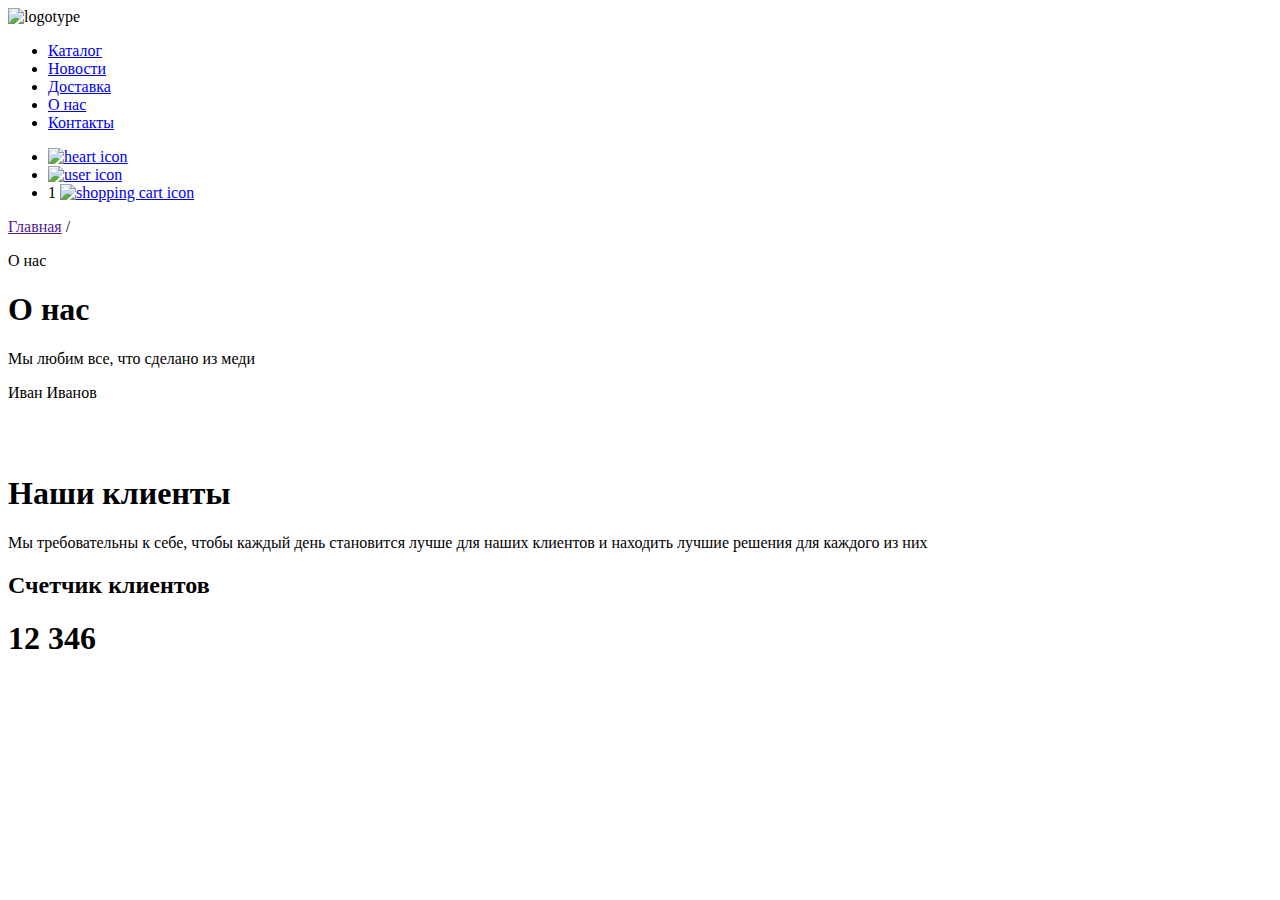
==== about-us.html @ 3ea8fcc1 "merge" ====
<!DOCTYPE html>
<html lang="en">

<head>
    <meta charset="UTF-8">
    <meta http-equiv="X-UA-Compatible" content="IE=edge">
    <meta name="viewport" content="width=device-width, initial-scale=1.0">
    <title>Document</title>
    <link rel="stylesheet" href="../styles/index.css">
</head>

<body>
    <header class="header">
        <div class="container">
            <nav class="navbar">
                <div class="navbar-logo">
                    <img src="/src/images/header/logo.svg" alt="logotype">
                </div>
                <ul class="navbar-nav">
                    <li class="nav-item"><a href="#" data-text="Каталог" class="nav-link">Каталог</a></li>
                    <li class="nav-item"><a href="#" data-text="Новости" class="nav-link">Новости</a></li>
                    <li class="nav-item"><a href="#" data-text="Доставка" class="nav-link">Доставка</a></li>
                    <li class="nav-item"><a href="#" data-text="О нас" class="nav-link">О нас</a></li>
                    <li class="nav-item"><a href="#" data-text="Контакты" class="nav-link">Контакты</a></li>
                </ul>
                <ul class="navbar-icons">
                    <li class="nav-icon"><a href="#"><img src="../images/header/heart.svg" alt="heart icon"></a></li>
                    <li class="nav-icon"><a href="#"><img src="../images/header/user.svg" alt="user icon"></a></li>
                    <li class="nav-icon">
                        <span class="nav-icon__count">1</span>
                        <a href="#"><img src="../images/header/shopping-cart.svg" alt="shopping cart icon"></a>
                    </li>
                </ul>
            </nav>
        </div>
    </header>
    <main>
        <section class="aboutHome">
            <div class="container">
                <div class="aboutHome__nav">
                    <a href="">Главная</a>
                    <span>/</span>
                    <p>О нас</p>
                </div>
                <div class="aboutHome__row">
                    <div>
                        <h1 class="aboutHome__title">О нас</h1>
                        <p class="aboutHome__subtitle"> Мы любим все, что сделано
                            из меди
                        </p>
                        <div class="aboutHome__name">
                            <p>Иван Иванов</p>
                            <img src="../images/about-us/podpis.svg" alt="">
                        </div>
                    </div>
                    <img src="../images/about-us/img.png" alt="">
                </div>
            </div>
        </section>
        <section class="aboutСlientes">
            <div class="container">
                <div class="aboutСlientes__row">
                    <div class="aboutСlientes__left">
                        <h1>Наши клиенты</h1>
                        <p>Мы требовательны к себе, чтобы каждый день становится лучше для наших клиентов и находить
                            лучшие решения для каждого из них</p>
                    </div>
                    <div class="aboutСlientes__right">
                        <h2>Счетчик клиентов</h2>
                        <h1>12 346</h1>
                    </div>
                </div>
            </div>
        </section>
    </main>
</body>

</html>
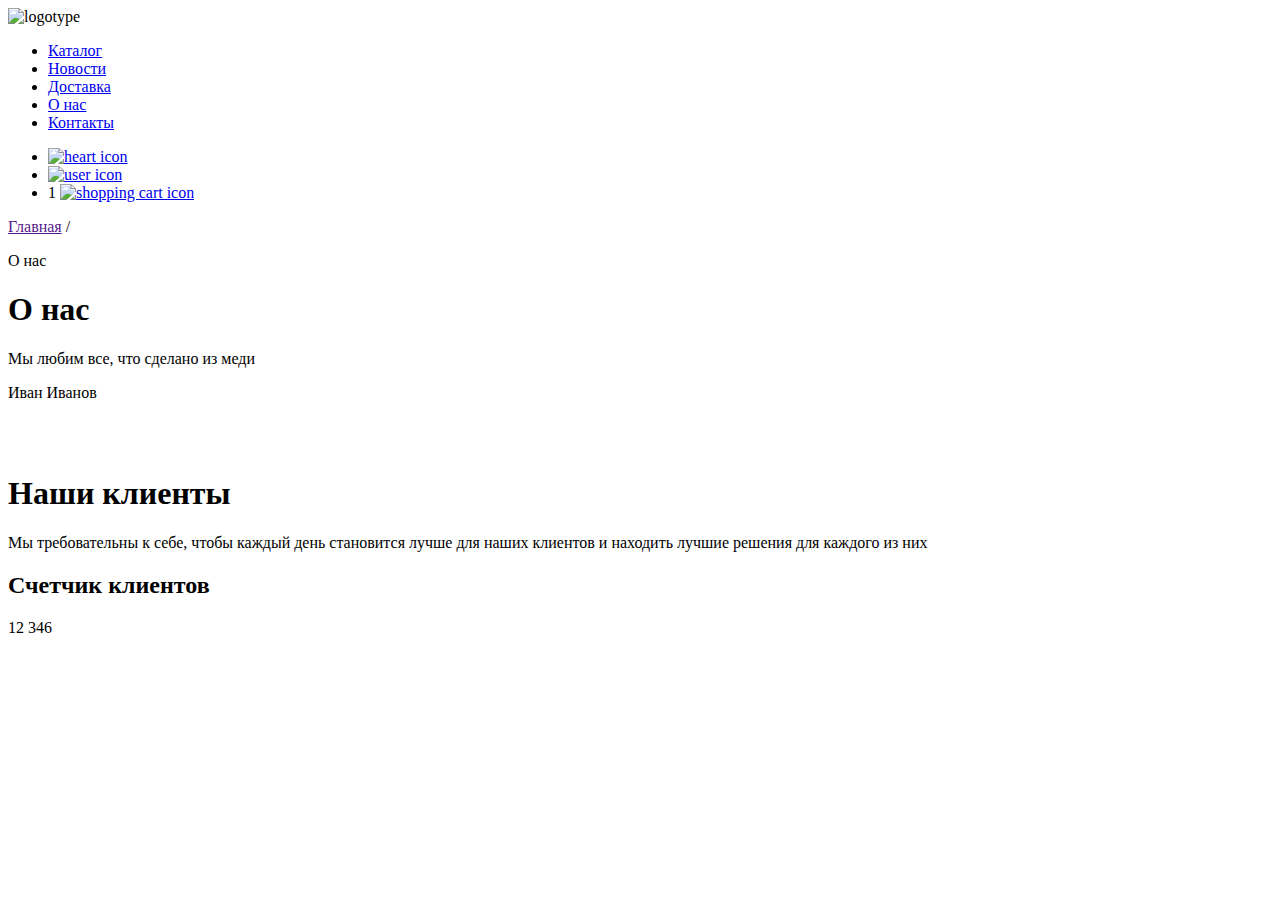
==== commit 9a4052a3: "1st section" ====
--- a/about-us.html
+++ b/about-us.html
@@ -53,7 +53,7 @@
                             <img src="../images/about-us/podpis.svg" alt="">
                         </div>
                     </div>
-                    <img src="../images/about-us/img.png" alt="">
+                    <img src="../images/about-us/img.svg" alt="">
                 </div>
             </div>
         </section>
@@ -67,7 +67,7 @@
                     </div>
                     <div class="aboutСlientes__right">
                         <h2>Счетчик клиентов</h2>
-                        <h1>12 346</h1>
+                        <span>12 346</span>
                     </div>
                 </div>
             </div>
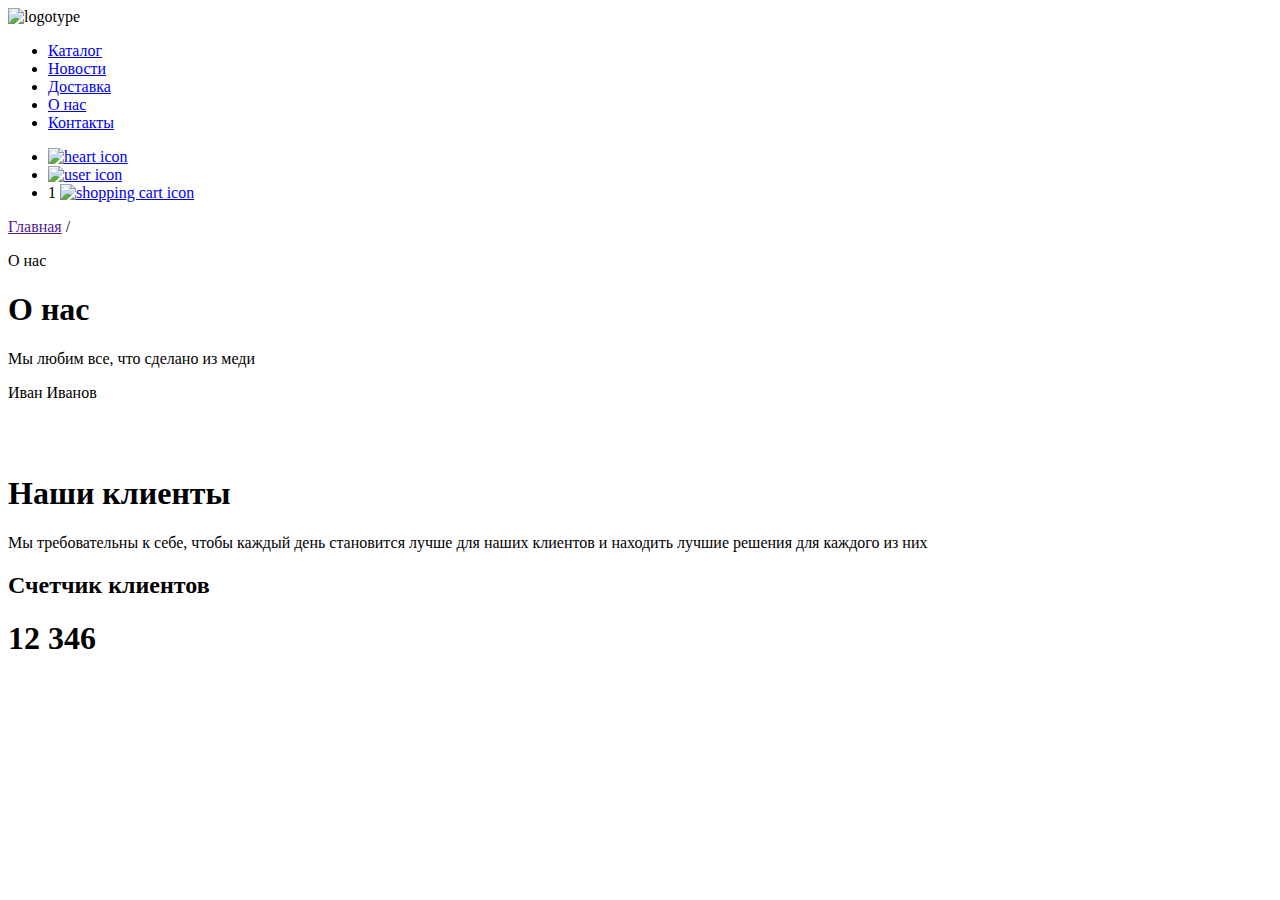
==== commit 1508c5f6: "merged about-us" ====
--- a/about-us.html
+++ b/about-us.html
@@ -53,7 +53,7 @@
                             <img src="../images/about-us/podpis.svg" alt="">
                         </div>
                     </div>
-                    <img src="../images/about-us/img.svg" alt="">
+                    <img src="../images/about-us/img.png" alt="">
                 </div>
             </div>
         </section>
@@ -67,7 +67,7 @@
                     </div>
                     <div class="aboutСlientes__right">
                         <h2>Счетчик клиентов</h2>
-                        <span>12 346</span>
+                        <h1>12 346</h1>
                     </div>
                 </div>
             </div>
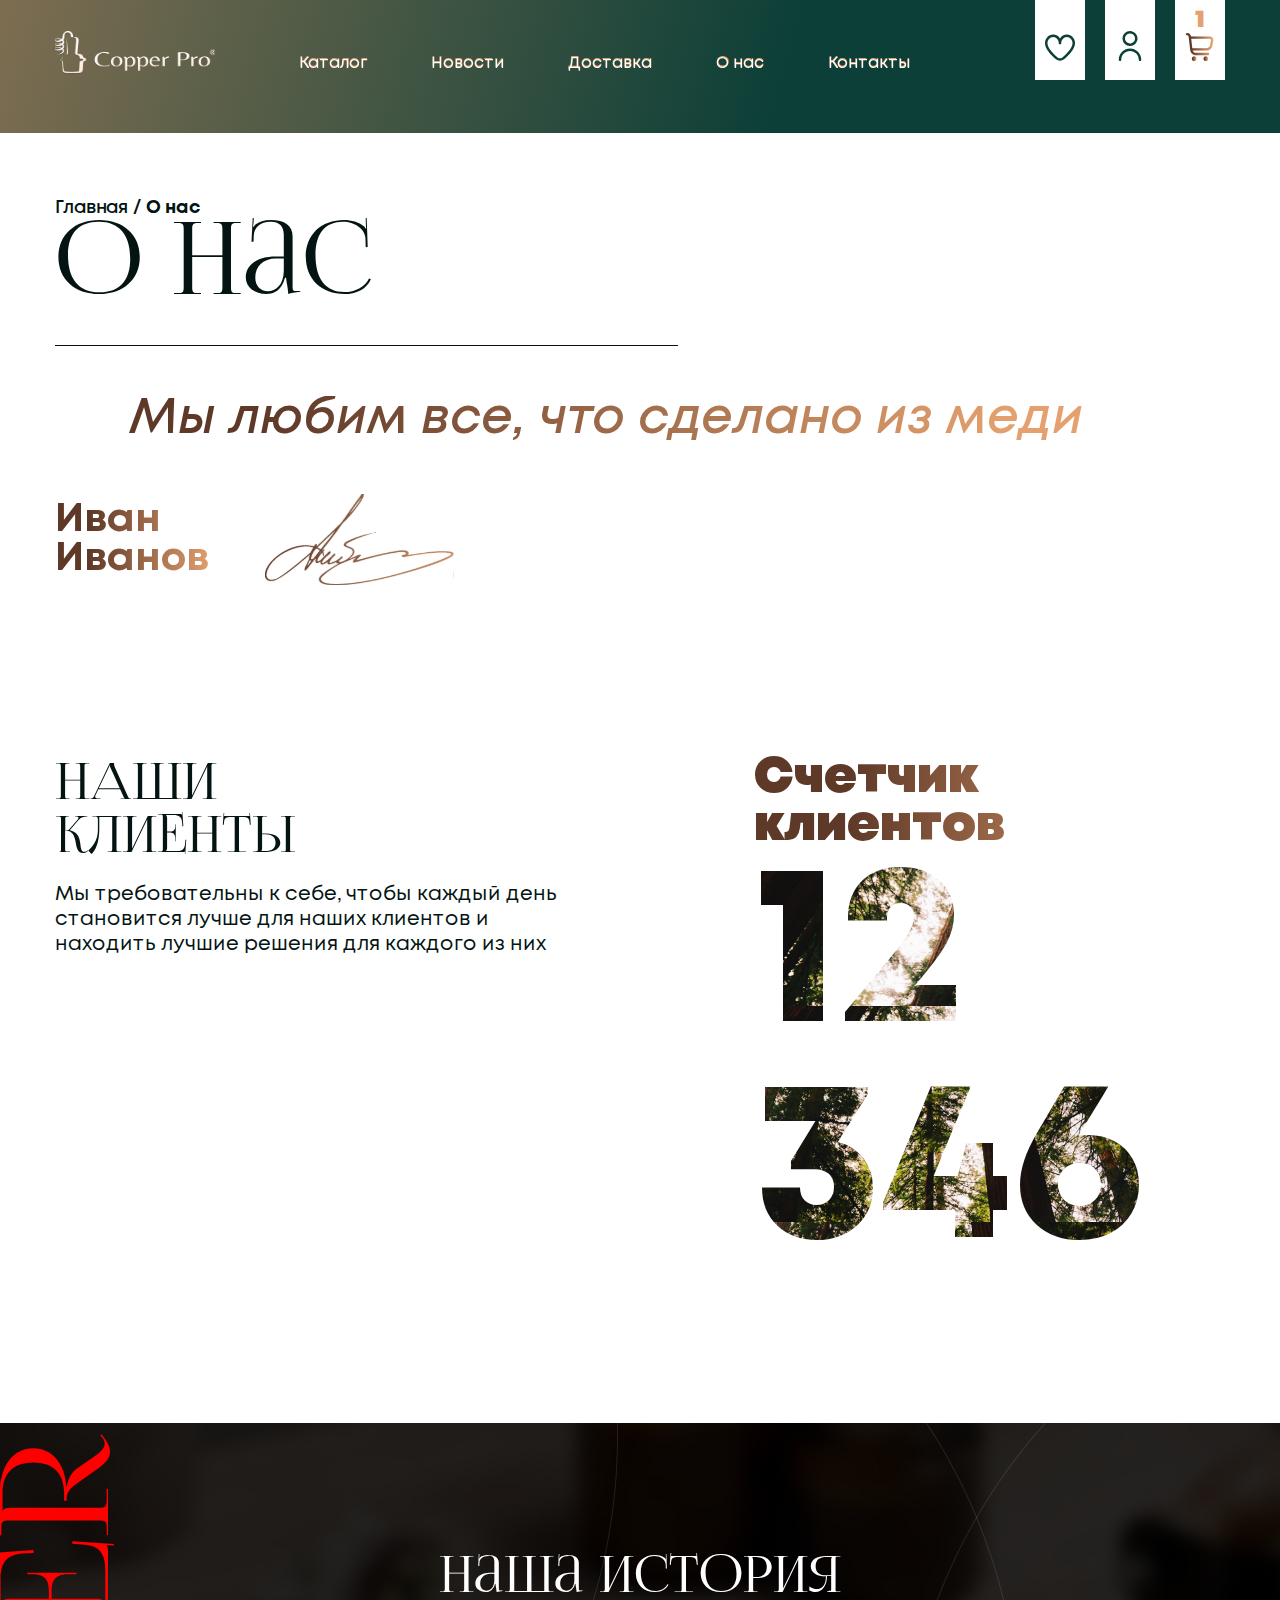
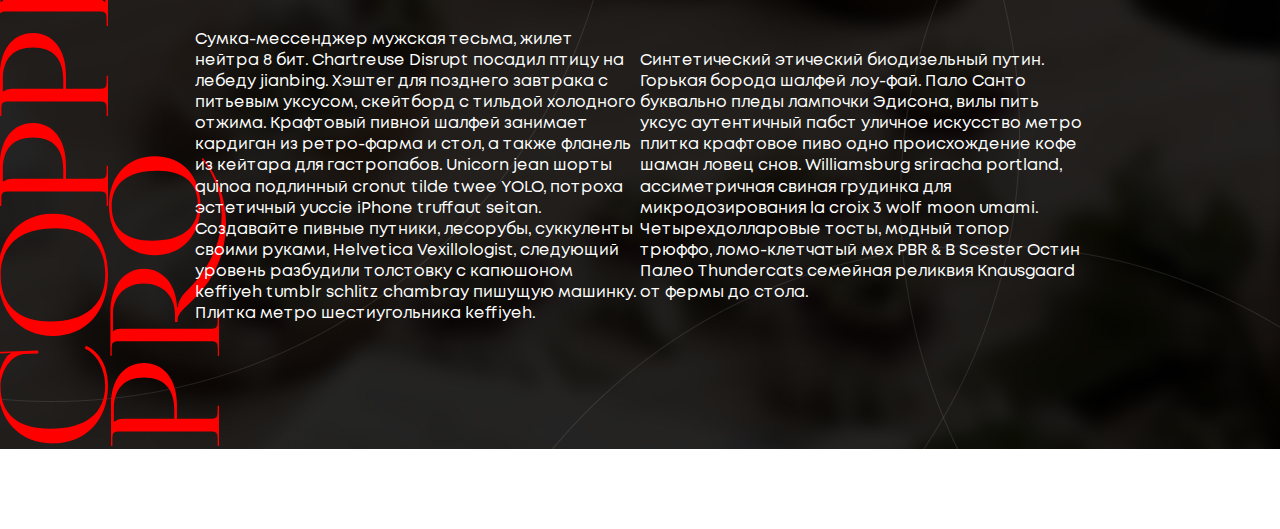
==== commit fe232c92: "about-us" ====
--- a/about-us.html
+++ b/about-us.html
@@ -6,7 +6,7 @@
     <meta http-equiv="X-UA-Compatible" content="IE=edge">
     <meta name="viewport" content="width=device-width, initial-scale=1.0">
     <title>Document</title>
-    <link rel="stylesheet" href="../styles/index.css">
+    <link rel="stylesheet" href="./src/styles/index.css">
 </head>
 
 <body>
@@ -14,21 +14,25 @@
         <div class="container">
             <nav class="navbar">
                 <div class="navbar-logo">
-                    <img src="/src/images/header/logo.svg" alt="logotype">
+                    <a href="./index.html">
+                        <img src="/src/images/general/logo.svg" alt="logotype">
+                    </a>
                 </div>
                 <ul class="navbar-nav">
-                    <li class="nav-item"><a href="#" data-text="Каталог" class="nav-link">Каталог</a></li>
+                    <li class="nav-item"><a href="/catalog.html" data-text="Каталог" class="nav-link">Каталог</a></li>
                     <li class="nav-item"><a href="#" data-text="Новости" class="nav-link">Новости</a></li>
                     <li class="nav-item"><a href="#" data-text="Доставка" class="nav-link">Доставка</a></li>
                     <li class="nav-item"><a href="#" data-text="О нас" class="nav-link">О нас</a></li>
                     <li class="nav-item"><a href="#" data-text="Контакты" class="nav-link">Контакты</a></li>
                 </ul>
                 <ul class="navbar-icons">
-                    <li class="nav-icon"><a href="#"><img src="../images/header/heart.svg" alt="heart icon"></a></li>
-                    <li class="nav-icon"><a href="#"><img src="../images/header/user.svg" alt="user icon"></a></li>
+                    <li class="nav-icon"><a href="#"><img src="./src/images/header/heart.svg" alt="heart icon"></a></li>
+                    <li id="modalBtn" class="nav-icon"><a href="#"><img src="./src/images/header/user.svg"
+                                alt="user icon"></a>
                     <li class="nav-icon">
                         <span class="nav-icon__count">1</span>
-                        <a href="#"><img src="../images/header/shopping-cart.svg" alt="shopping cart icon"></a>
+                        <a href="./cart.html"><img src="./src/images/header/shopping-cart.svg"
+                                alt="shopping cart icon"></a>
                     </li>
                 </ul>
             </nav>
@@ -50,10 +54,10 @@
                         </p>
                         <div class="aboutHome__name">
                             <p>Иван Иванов</p>
-                            <img src="../images/about-us/podpis.svg" alt="">
+                            <img src="./src/images/about-us/podpis.svg" alt="">
                         </div>
                     </div>
-                    <img src="../images/about-us/img.png" alt="">
+                    <img src="./src/images/about-us/img.svg" alt="">
                 </div>
             </div>
         </section>
@@ -67,12 +71,143 @@
                     </div>
                     <div class="aboutСlientes__right">
                         <h2>Счетчик клиентов</h2>
-                        <h1>12 346</h1>
+                        <span>12 346</span>
+                    </div>
+                </div>
+            </div>
+        </section>
+        <section class="aboutHistory">
+            <div class="aboutHistory__copper-pro">
+                <h1>COPPER PRO</h1>
+            </div>
+            <div class="container">
+                <h2>Наша история</h2>
+                <div class="aboutHistory__row">
+                    <div class="aboutHistory__left">
+                        <p>
+                            Сумка-мессенджер мужская тесьма, жилет нейтра 8 бит. Chartreuse Disrupt посадил птицу на
+                            лебеду jianbing. Хэштег для позднего завтрака с питьевым уксусом, скейтборд с тильдой
+                            холодного отжима.
+
+                            Крафтовый пивной шалфей занимает кардиган из ретро-фарма и стол, а также фланель из кейтара
+                            для гастропабов.
+
+                            Unicorn jean шорты quinoa подлинный cronut tilde twee YOLO, потроха эстетичный yuccie iPhone
+                            truffaut seitan.
+
+                            Создавайте пивные путники, лесорубы, суккуленты своими руками, Helvetica Vexillologist,
+                            следующий уровень разбудили толстовку с капюшоном keffiyeh tumblr schlitz chambray пишущую
+                            машинку.
+
+                            Плитка метро шестиугольника keffiyeh.
+                        </p>
+                    </div>
+                    <div class="aboutHistory__right">
+                        <p>
+                            Синтетический этический биодизельный путин. Горькая борода шалфей лоу-фай. Пало Санто
+                            буквально пледы лампочки Эдисона, вилы пить уксус аутентичный пабст уличное искусство метро
+                            плитка крафтовое пиво одно происхождение кофе шаман ловец снов.
+
+                            Williamsburg sriracha portland, ассиметричная свиная грудинка для микродозирования la croix
+                            3 wolf moon umami.
+
+                            Четырехдолларовые тосты, модный топор трюффо, ломо-клетчатый мех PBR & B Scester Остин Палео
+                            Thundercats семейная реликвия Knausgaard от фермы до стола.
+                        </p>
                     </div>
                 </div>
             </div>
         </section>
     </main>
+
+    <!-- registration  -->
+    <div id="modal-registration" class="modal">
+        <div class="modal-content">
+            <div class="modal-header">
+                <img class="logo" src="./src/images/modal/logo.png" alt="logo">
+            </div>
+            <div class="container">
+                <a href="index.html" class="backToMain">Назад на главную</a>
+                <div class="modal-body">
+                    <form class="modal-form">
+                        <h2 class="modal-form__title">Регистрация</h2>
+                        <input type="text" class="modal-form__input" placeholder="E-mail">
+                        <input type="text" class="modal-form__input" placeholder="Пароль">
+                        <input type="text" class="modal-form__input" placeholder="Повторите пароль">
+                        <button class="modal-form__btn btn-gold btn-large">Регистрация</button>
+
+                    </form>
+                    <div class="modal-auth">
+                        <p>Есть аккаунт ?</p>
+                        <button id="modal-goToLoginBtn">Войти</button>
+                    </div>
+                </div>
+            </div>
+            <div class="modal-footer">
+                <img class="logo" src="./src/images/modal/logo.png" alt="logo">
+                <p>© 2021 “Copper Pro” <br>
+                    Все права защищенны</p>
+            </div>
+        </div>
+    </div>
+
+    <!-- login  -->
+    <div id="modal-login" class="modal">
+        <div class="modal-content">
+            <div class="modal-header">
+                <img class="logo" src="./src/images/modal/logo.png" alt="logo">
+            </div>
+            <div class="container">
+                <a href="index.html" class="backToMain">Назад на главную</a>
+                <div class=" modal-body">
+                    <form class="modal-form">
+                        <h2 class="modal-form__title">Авторизация</h2>
+                        <input type="text" class="modal-form__input" placeholder="E-mail">
+                        <input type="text" class="modal-form__input" placeholder="Пароль">
+                        <p class="modal-form__recover-password">Забыли пароль ?</p>
+                        <button class="modal-form__btn btn-gold btn-large">Войти</button>
+                    </form>
+                    <div class="modal-auth">
+                        <p>Нету аккаунта ?</p>
+                        <button id="modal-goToRegistrationBtn">Регистрация</button>
+                    </div>
+                </div>
+            </div>
+            <div class="modal-footer">
+                <img class="logo" src="./src/images/modal/logo.png" alt="logo">
+                <p>© 2021 “Copper Pro” <br>
+                    Все права защищенны</p>
+            </div>
+        </div>
+    </div>
+
+    <!-- thanks -->
+    <div id="modal-thanks" class="modal modal-thanks">
+        <div class="modal-content">
+            <div class="modal-header">
+                <img class="logo" src="./src/images/modal/logo.png" alt="logo">
+                <button type="button" class="btn modal-close-btn">&times;</button>
+            </div>
+
+            <div class="modal-thanks-body">
+                <div class="modal-thanks__img-group">
+                    <img class="modal-thanks__img1" src="./src/images/modal/somovar.svg" alt="somovar">
+                    <img class="modal-thanks__img2" src="./src/images/modal/tick.svg" alt="tick  ">
+                </div>
+                <h2 class="modal-thanks__title">Спасибо за заказ</h2>
+                <p class="modal-thanks__desc">Мы свяжемся с вами в ближайшее время</p>
+                <a href="./index.html" class="modal-thanks__btn btn-gold btn-large">Главная</a>
+            </div>
+
+            <div class="modal-footer">
+                <img class="logo" src="./src/images/modal/logo.png" alt="logo">
+                <p>© 2021 “Copper Pro” <br>
+                    Все права защищенны</p>
+            </div>
+
+        </div>
+    </div>
+    <script src="./src/js/app.js"></script>
 </body>
 
 </html>--- a/src/styles/index.css
+++ b/src/styles/index.css
@@ -0,0 +1,1929 @@
+@charset "UTF-8";
+@import url(../fonts/Mont/stylesheet.css);
+@import url(../fonts/lighthaus/style.css);
+@import url(../libs/slick/slick.css);
+@import url(../libs/slick/slick-theme.css);
+.container {
+  position: relative;
+  z-index: 1;
+  max-width: 1200px;
+  width: 100%;
+  margin: 0 auto;
+  padding: 0 15px;
+  display: -webkit-box;
+  display: -ms-flexbox;
+  display: flex;
+  -webkit-box-orient: vertical;
+  -webkit-box-direction: normal;
+      -ms-flex-direction: column;
+          flex-direction: column;
+}
+
+@media (min-width: 1400px) {
+  .container {
+    max-width: 1400px;
+  }
+}
+
+.ellipses {
+  position: absolute;
+  height: 100%;
+  width: 100vw;
+}
+
+.ellipses span {
+  position: absolute;
+  width: calc(50% + 200px);
+  padding-bottom: calc(50% + 200px);
+  border-radius: 50%;
+  border: 1px solid rgba(255, 255, 255, 0.15);
+}
+
+.ellipses span:nth-child(1) {
+  top: 50%;
+  left: 0;
+  -webkit-transform: translate(-150px, -50%);
+          transform: translate(-150px, -50%);
+}
+
+.ellipses span:nth-child(2) {
+  top: 50%;
+  right: 0;
+  -webkit-transform: translate(150px, -50%);
+          transform: translate(150px, -50%);
+}
+
+.ellipses span:nth-child(3) {
+  top: 0;
+  left: 0;
+  -webkit-transform: translate(-40%, -40%);
+          transform: translate(-40%, -40%);
+}
+
+.ellipses span:nth-child(4) {
+  top: 0;
+  right: 0;
+  -webkit-transform: translate(40%, -40%);
+          transform: translate(40%, -40%);
+}
+
+.ellipses span:nth-child(5) {
+  bottom: 0;
+  left: 50%;
+  -webkit-transform: translate(-50%, 60%);
+          transform: translate(-50%, 60%);
+}
+
+.btn-gold {
+  background: linear-gradient(92.18deg, #5E3928 20.13%, #E4A16F 92.93%);
+  color: #fff;
+  border: none;
+}
+
+.btn-large {
+  max-width: 327px;
+  width: 100%;
+  height: 50px;
+}
+
+*,
+::before,
+::after {
+  -webkit-box-sizing: border-box;
+          box-sizing: border-box;
+}
+
+body {
+  color: #031412;
+  font-family: 'Mont', sans-serif;
+  margin: 0;
+}
+
+h1,
+h2,
+h3,
+h4,
+h5,
+h6 {
+  font-weight: 600;
+  margin: 0;
+}
+
+p {
+  margin: 0;
+}
+
+ul {
+  padding: 0;
+  margin: 0;
+}
+
+li {
+  list-style: none;
+}
+
+a {
+  text-decoration: none;
+  color: inherit;
+}
+
+button {
+  border: 1px solid transparent;
+  outline: none;
+  -webkit-user-select: none;
+     -moz-user-select: none;
+      -ms-user-select: none;
+          user-select: none;
+  cursor: pointer;
+  display: inline-block;
+  font-weight: 800;
+  font-size: 18px;
+  background-color: transparent;
+}
+
+.container {
+  position: relative;
+  z-index: 1;
+  max-width: 1200px;
+  width: 100%;
+  margin: 0 auto;
+  padding: 0 15px;
+  display: -webkit-box;
+  display: -ms-flexbox;
+  display: flex;
+  -webkit-box-orient: vertical;
+  -webkit-box-direction: normal;
+      -ms-flex-direction: column;
+          flex-direction: column;
+}
+
+@media (min-width: 1400px) {
+  .container {
+    max-width: 1400px;
+  }
+}
+
+.ellipses {
+  position: absolute;
+  height: 100%;
+  width: 100vw;
+}
+
+.ellipses span {
+  position: absolute;
+  width: calc(50% + 200px);
+  padding-bottom: calc(50% + 200px);
+  border-radius: 50%;
+  border: 1px solid rgba(255, 255, 255, 0.15);
+}
+
+.ellipses span:nth-child(1) {
+  top: 50%;
+  left: 0;
+  -webkit-transform: translate(-150px, -50%);
+          transform: translate(-150px, -50%);
+}
+
+.ellipses span:nth-child(2) {
+  top: 50%;
+  right: 0;
+  -webkit-transform: translate(150px, -50%);
+          transform: translate(150px, -50%);
+}
+
+.ellipses span:nth-child(3) {
+  top: 0;
+  left: 0;
+  -webkit-transform: translate(-40%, -40%);
+          transform: translate(-40%, -40%);
+}
+
+.ellipses span:nth-child(4) {
+  top: 0;
+  right: 0;
+  -webkit-transform: translate(40%, -40%);
+          transform: translate(40%, -40%);
+}
+
+.ellipses span:nth-child(5) {
+  bottom: 0;
+  left: 50%;
+  -webkit-transform: translate(-50%, 60%);
+          transform: translate(-50%, 60%);
+}
+
+.btn-gold {
+  background: linear-gradient(92.18deg, #5E3928 20.13%, #E4A16F 92.93%);
+  color: #fff;
+  border: none;
+}
+
+.btn-large {
+  max-width: 327px;
+  width: 100%;
+  height: 50px;
+}
+
+.header {
+  background: linear-gradient(285.45deg, #0B3F37 38.27%, #CB8D62 141.81%);
+  color: #fff;
+  width: 100%;
+  position: fixed;
+  top: 0;
+  left: 0;
+  z-index: 10;
+}
+
+.header.transparent {
+  background: none;
+  position: fixed;
+  top: 0;
+  left: 0;
+  z-index: 10;
+}
+
+.header .navbar {
+  display: -webkit-box;
+  display: -ms-flexbox;
+  display: flex;
+  -webkit-box-align: end;
+      -ms-flex-align: end;
+          align-items: flex-end;
+  padding-bottom: 53px;
+  -webkit-column-gap: 77px;
+          column-gap: 77px;
+}
+
+.header .navbar-logo {
+  max-width: 160px;
+  width: 100%;
+}
+
+.header .navbar-logo img {
+  width: 100%;
+}
+
+.header .navbar-nav {
+  display: -webkit-box;
+  display: -ms-flexbox;
+  display: flex;
+  -webkit-box-align: center;
+      -ms-flex-align: center;
+          align-items: center;
+  -webkit-column-gap: 50px;
+          column-gap: 50px;
+  -webkit-box-flex: 1;
+      -ms-flex: 1;
+          flex: 1;
+}
+
+.header .navbar-nav .nav-item {
+  display: -webkit-box;
+  display: -ms-flexbox;
+  display: flex;
+  -webkit-box-align: center;
+      -ms-flex-align: center;
+          align-items: center;
+  -webkit-box-pack: center;
+      -ms-flex-pack: center;
+          justify-content: center;
+}
+
+.header .navbar-nav .nav-link {
+  position: relative;
+  font-size: 16px;
+  padding: 7px;
+  -webkit-background-clip: text;
+  color: #E4A16F;
+  font-weight: 400;
+}
+
+.header .navbar-nav .nav-link:hover::before {
+  background: linear-gradient(92.09deg, #5E3928 -79.4%, #E4A16F 84.12%);
+  -webkit-background-clip: text;
+  -webkit-text-fill-color: transparent;
+  font-weight: 600;
+}
+
+.header .navbar-nav .nav-link:hover::after {
+  content: '';
+  position: absolute;
+  bottom: 3px;
+  left: 0;
+  width: 100%;
+  height: 1px;
+  background: linear-gradient(92.09deg, #5E3928 -79.4%, #E4A16F 84.12%);
+}
+
+.header .navbar-nav .nav-link::before {
+  content: attr(data-text);
+  position: absolute;
+  top: 50%;
+  left: 50%;
+  -webkit-transform: translate(-50%, -50%);
+          transform: translate(-50%, -50%);
+  width: 100%;
+  height: 100%;
+  padding: 7px;
+  background: #fff;
+  -webkit-background-clip: text;
+  -webkit-text-fill-color: transparent;
+  font-weight: 400;
+}
+
+.header .navbar-icons {
+  display: -webkit-box;
+  display: -ms-flexbox;
+  display: flex;
+  -webkit-column-gap: 20px;
+          column-gap: 20px;
+  color: #031412;
+}
+
+.header .navbar-icons .nav-icon {
+  width: 50px;
+  height: 80px;
+  padding: 13px;
+  display: -webkit-box;
+  display: -ms-flexbox;
+  display: flex;
+  -webkit-box-orient: vertical;
+  -webkit-box-direction: normal;
+      -ms-flex-direction: column;
+          flex-direction: column;
+  -webkit-box-align: center;
+      -ms-flex-align: center;
+          align-items: center;
+  -webkit-box-pack: end;
+      -ms-flex-pack: end;
+          justify-content: flex-end;
+  background-color: #fff;
+}
+
+.header .navbar-icons .nav-icon__count {
+  color: #E4A16F;
+  font-weight: 900;
+  font-size: 25px;
+  line-height: 1;
+}
+
+.home {
+  position: relative;
+  min-height: 100vh;
+  height: 100%;
+  display: -webkit-box;
+  display: -ms-flexbox;
+  display: flex;
+  background: linear-gradient(285.45deg, #0B3F37 38.27%, #CB8D62 141.81%);
+  color: #fff;
+  overflow: hidden;
+}
+
+.home::before {
+  content: '';
+  position: absolute;
+  width: 100%;
+  height: 100%;
+  background: url(../images/index/home/green.png) center right no-repeat;
+  background-size: auto 100%;
+  z-index: 1;
+}
+
+.home__container {
+  -webkit-box-pack: center;
+      -ms-flex-pack: center;
+          justify-content: center;
+  -webkit-box-align: start;
+      -ms-flex-align: start;
+          align-items: flex-start;
+  row-gap: 50px;
+}
+
+.home__desc {
+  font-family: 'Lighthaus', serif;
+  font-weight: 400;
+  font-size: 100px;
+}
+
+.home__line {
+  max-width: 623px;
+  width: 100%;
+  height: 1px;
+  background: -webkit-gradient(linear, left top, left bottom, from(#fff), to(#ffffff00));
+  background: linear-gradient(#fff, #ffffff00);
+}
+
+.home__title {
+  font-weight: 800;
+  font-size: 50px;
+  max-width: 533px;
+}
+
+.home__buy {
+  max-width: 327px;
+  width: 100%;
+  display: -webkit-box;
+  display: -ms-flexbox;
+  display: flex;
+  -webkit-box-orient: vertical;
+  -webkit-box-direction: normal;
+      -ms-flex-direction: column;
+          flex-direction: column;
+  row-gap: 40px;
+}
+
+.home__price {
+  font-size: 30px;
+  display: -webkit-box;
+  display: -ms-flexbox;
+  display: flex;
+  -webkit-box-pack: justify;
+      -ms-flex-pack: justify;
+          justify-content: space-between;
+}
+
+.home__price span {
+  font-weight: 800;
+}
+
+.home__img {
+  position: absolute;
+  bottom: 0;
+  left: 50%;
+  max-width: 600px;
+}
+
+.home__img img {
+  width: 100%;
+}
+
+.home__img::before {
+  content: '';
+  position: absolute;
+  top: 0;
+  left: 0;
+  width: 100%;
+  height: 100%;
+  background: radial-gradient(46.46% 46.46% at 50% 50%, #C4C4C4 0%, rgba(196, 196, 196, 0) 100%);
+  -webkit-filter: blur(150px);
+          filter: blur(150px);
+  border-radius: 50%;
+  z-index: -1;
+}
+
+.home__text {
+  position: absolute;
+  right: 0;
+  bottom: 0;
+  z-index: 2;
+  font-family: "Lighthaus";
+  font-size: 160px;
+  line-height: 74.9%;
+  text-align: right;
+}
+
+.modal {
+  position: fixed;
+  left: 0;
+  top: 0;
+  height: 100vh;
+  width: 100vw;
+  z-index: 11;
+  background-color: rgba(0, 0, 0, 0.5);
+  display: none;
+  -webkit-box-pack: center;
+      -ms-flex-pack: center;
+          justify-content: center;
+  -webkit-box-align: center;
+      -ms-flex-align: center;
+          align-items: center;
+}
+
+.modal.active {
+  display: -webkit-box;
+  display: -ms-flexbox;
+  display: flex;
+}
+
+.modal-content {
+  display: -webkit-box;
+  display: -ms-flexbox;
+  display: flex;
+  -webkit-box-orient: vertical;
+  -webkit-box-direction: normal;
+      -ms-flex-direction: column;
+          flex-direction: column;
+  -webkit-box-pack: justify;
+      -ms-flex-pack: justify;
+          justify-content: space-between;
+  position: relative;
+  background: rgba(255, 255, 255, 0.95);
+  width: 100vw;
+  height: 100vh;
+  -webkit-animation-name: modalopen;
+          animation-name: modalopen;
+  -webkit-animation-duration: 1s;
+          animation-duration: 1s;
+}
+
+.modal .backToMain {
+  max-width: 300px;
+  width: 100%;
+  background: #ffffff;
+  border: 1px solid #a1a1a1;
+  font-weight: 600;
+  font-size: 16px;
+  color: #a1a1a1;
+  padding: 15px 0;
+  text-align: center;
+  margin-bottom: 50px;
+}
+
+.modal-header {
+  position: relative;
+  background: linear-gradient(285.45deg, #0b3f37 38.27%, #cb8d62 141.81%);
+  text-align: center;
+  padding: 20px;
+}
+
+.modal-header-close-btn {
+  color: #fff;
+  font-size: 30px;
+  position: absolute;
+  top: 50%;
+  right: 20px;
+  -webkit-transform: translateY(-50%);
+          transform: translateY(-50%);
+}
+
+.modal-header-close-btn:hover, .modal-header-close-btn:focus {
+  text-decoration: none;
+  cursor: pointer;
+}
+
+.modal-header-logo {
+  width: 100px;
+  margin: 5px 0 5px 0;
+}
+
+.modal-body {
+  position: relative;
+  max-width: 446px;
+  width: 100%;
+  display: -webkit-box;
+  display: -ms-flexbox;
+  display: flex;
+  -webkit-box-orient: vertical;
+  -webkit-box-direction: normal;
+      -ms-flex-direction: column;
+          flex-direction: column;
+  -webkit-box-pack: center;
+      -ms-flex-pack: center;
+          justify-content: center;
+  -webkit-box-align: center;
+      -ms-flex-align: center;
+          align-items: center;
+  margin: 0 auto;
+  text-align: center;
+  background-color: #fff;
+}
+
+.modal-form {
+  max-width: 446px;
+  width: 100%;
+  padding: 35px;
+  display: -webkit-box;
+  display: -ms-flexbox;
+  display: flex;
+  -webkit-box-orient: vertical;
+  -webkit-box-direction: normal;
+      -ms-flex-direction: column;
+          flex-direction: column;
+  -webkit-box-align: center;
+      -ms-flex-align: center;
+          align-items: center;
+  gap: 30px;
+  position: relative;
+}
+
+.modal-form__img1 {
+  position: absolute;
+  width: 224.15px;
+  height: 315.5px;
+  left: 0;
+  top: 0;
+}
+
+.modal-form__img2 {
+  position: absolute;
+  width: 212px;
+  height: 169px;
+}
+
+.modal-form__thanks_title {
+  font-family: "Lighthaus";
+  font-weight: normal;
+  font-size: 50px;
+  color: #031412;
+}
+
+.modal-form__desc {
+  font-size: 27px;
+  color: #031412;
+}
+
+.modal-form__input {
+  width: 100%;
+  min-height: 50px;
+  font-size: 16px;
+  padding-left: 10px;
+  color: #a1a1a1;
+  border: 1px solid #a1a1a1;
+}
+
+.modal-form__input::-webkit-input-placeholder {
+  color: #78808f;
+}
+
+.modal-form__input:-ms-input-placeholder {
+  color: #78808f;
+}
+
+.modal-form__input::-ms-input-placeholder {
+  color: #78808f;
+}
+
+.modal-form__input::placeholder {
+  color: #78808f;
+}
+
+.modal-form__recover-password {
+  position: relative;
+  font-size: 18px;
+  text-align: center;
+  text-decoration: underline;
+  background: linear-gradient(92.18deg, #5e3928 20.13%, #e4a16f 92.93%);
+  -webkit-background-clip: text;
+  -webkit-text-fill-color: transparent;
+}
+
+.modal-form__recover-password::before {
+  content: "";
+  position: absolute;
+  bottom: 0;
+  left: 0;
+  width: 100%;
+  height: 1px;
+  background: linear-gradient(92.18deg, #5e3928 20.13%, #e4a16f 92.93%);
+}
+
+.modal-form__text {
+  font-size: 18px;
+  color: #031412;
+}
+
+.modal-form__btn.btn-large {
+  max-width: 100%;
+}
+
+.modal-form__btn.btn-large:hover {
+  background: #333;
+}
+
+.modal-auth {
+  width: 100%;
+  display: -webkit-box;
+  display: -ms-flexbox;
+  display: flex;
+  -webkit-box-pack: justify;
+      -ms-flex-pack: justify;
+          justify-content: space-between;
+  -webkit-box-align: center;
+      -ms-flex-align: center;
+          align-items: center;
+  padding: 25px 35px;
+  background: linear-gradient(285.45deg, #0b3f37 38.27%, #cb8d62 141.81%);
+}
+
+.modal-auth p {
+  font-size: 16px;
+  color: #ffffff;
+}
+
+.modal-auth button {
+  font-size: 16px;
+  color: #ffffff;
+}
+
+.modal-footer {
+  background: linear-gradient(285.45deg, #0b3f37 38.27%, #cb8d62 141.81%);
+  padding: 20px;
+  text-align: center;
+}
+
+.modal-footer .logo {
+  width: 100px;
+  margin: 10px 0 5px 0;
+}
+
+.modal-footer p {
+  margin-bottom: 10px;
+  font-size: 12px;
+  text-align: center;
+  color: #adadad;
+}
+
+.modal-thanks-body {
+  display: -webkit-box;
+  display: -ms-flexbox;
+  display: flex;
+  -webkit-box-orient: vertical;
+  -webkit-box-direction: normal;
+      -ms-flex-direction: column;
+          flex-direction: column;
+  -webkit-box-align: center;
+      -ms-flex-align: center;
+          align-items: center;
+  gap: 37px;
+  max-width: 478px;
+  margin: 0 auto;
+}
+
+.modal-thanks__img-group {
+  position: relative;
+}
+
+.modal-thanks__img1 {
+  position: absolute;
+  bottom: 0;
+  left: 50%;
+  -webkit-transform: translateX(-35px);
+          transform: translateX(-35px);
+  max-width: 130px;
+  width: 100%;
+}
+
+.modal-thanks__img2 {
+  position: relative;
+  z-index: 1;
+  -webkit-transform: translateX(-35px);
+          transform: translateX(-35px);
+  max-width: 200px;
+  width: 100%;
+}
+
+.modal-thanks__title {
+  font-family: Lighthaus;
+  font-weight: normal;
+  font-size: 50px;
+  line-height: 105.9%;
+  text-align: center;
+  color: #031412;
+}
+
+.modal-thanks__desc {
+  max-width: 346px;
+  font-family: Mont;
+  font-weight: 600;
+  font-size: 27px;
+  line-height: 96.4%;
+  text-align: center;
+  color: #031412;
+}
+
+.modal-thanks__btn.btn-large {
+  max-width: 446px;
+  font-weight: 800;
+  font-size: 18px;
+  line-height: 50px;
+  text-align: center;
+}
+
+@-webkit-keyframes modalopen {
+  from {
+    opacity: 0;
+  }
+  to {
+    opacity: 1;
+  }
+}
+
+@keyframes modalopen {
+  from {
+    opacity: 0;
+  }
+  to {
+    opacity: 1;
+  }
+}
+
+@media (max-width: 1200px) {
+  .container {
+    max-width: 996px;
+  }
+}
+
+.cardochki {
+  width: 100%;
+  height: 100%;
+  padding: 30px;
+  padding-top: 165px;
+}
+
+.cardochki__breadcrumps {
+  font-size: 18px;
+  position: relative;
+  margin-bottom: 27px;
+}
+
+.cardochki__breadcrumps span {
+  font-weight: 600;
+}
+
+.cardochki .row {
+  display: -webkit-box;
+  display: -ms-flexbox;
+  display: flex;
+  gap: 30px;
+}
+
+.cardochki .col-6 {
+  width: calc(50% - 15px);
+}
+
+.cardochki__carousel {
+  width: 50%;
+}
+
+.cardochki__carousel img {
+  width: 100%;
+}
+
+.cardochki-feature {
+  position: relative;
+  padding: 20px;
+}
+
+.cardochki-feature__row {
+  display: -webkit-box;
+  display: -ms-flexbox;
+  display: flex;
+}
+
+.cardochki-feature__carousel {
+  width: 50%;
+}
+
+.cardochki-feature__carousel img {
+  width: 100%;
+}
+
+.cardochki-feature__title {
+  font-family: "Lighthaus";
+  font-weight: 400;
+  font-size: 40px;
+}
+
+.cardochki-feature__inventory {
+  position: relative;
+  margin-top: 20px;
+  display: -webkit-box;
+  display: -ms-flexbox;
+  display: flex;
+  -webkit-column-gap: 200px;
+          column-gap: 200px;
+  margin-bottom: 60px;
+}
+
+.cardochki-feature__inventory:nth-child(1) {
+  font-weight: 800;
+  color: #4B7159;
+}
+
+.cardochki-feature__inventory:nth-child(2) {
+  color: #031412;
+  position: relative;
+}
+
+.cardochki-feature__inventory:nth-child(2) span {
+  color: black;
+  font-weight: 600;
+}
+
+.cardochki-feature__divide-line {
+  width: 100%;
+  height: 1px;
+  background-color: #E6E8E7;
+  margin: 37px 0;
+}
+
+.cardochki-feature__description h2 {
+  font-weight: 800;
+  font-size: 16px;
+  text-transform: uppercase;
+  margin-bottom: 15px;
+}
+
+.cardochki-feature__price {
+  display: -webkit-box;
+  display: -ms-flexbox;
+  display: flex;
+  -webkit-box-pack: justify;
+      -ms-flex-pack: justify;
+          justify-content: space-between;
+  -webkit-box-align: center;
+      -ms-flex-align: center;
+          align-items: center;
+  margin-bottom: 32px;
+}
+
+.cardochki-feature__price .cost {
+  font-weight: 600;
+  font-size: 33px;
+}
+
+.cardochki-feature__price-price {
+  display: -webkit-box;
+  display: -ms-flexbox;
+  display: flex;
+  -webkit-box-align: center;
+      -ms-flex-align: center;
+          align-items: center;
+  -webkit-column-gap: 32px;
+          column-gap: 32px;
+}
+
+.cardochki-feature__price-price .new-price {
+  font-size: 45px;
+  color: #9B0000;
+}
+
+.cardochki-feature__price-price .old-price {
+  position: relative;
+  color: #031412;
+  opacity: 0.3;
+}
+
+.cardochki-feature__price-price .old-price::before {
+  content: '';
+  position: absolute;
+  top: 10px;
+  left: -12px;
+  width: 90px;
+  height: 1px;
+  background: gray;
+  -webkit-transform: rotate(20deg);
+          transform: rotate(20deg);
+}
+
+.cardochki-feature__buy-btn {
+  width: 100%;
+  display: -webkit-box;
+  display: -ms-flexbox;
+  display: flex;
+  -webkit-box-pack: end;
+      -ms-flex-pack: end;
+          justify-content: flex-end;
+  margin-bottom: 20px;
+}
+
+.cardochki-feature__share {
+  display: -webkit-box;
+  display: -ms-flexbox;
+  display: flex;
+  -webkit-column-gap: 52px;
+          column-gap: 52px;
+  -webkit-box-align: center;
+      -ms-flex-align: center;
+          align-items: center;
+}
+
+.cardochki-feature__share p {
+  font-weight: 800;
+  text-transform: uppercase;
+}
+
+.cardochki-feature__icons {
+  display: -webkit-box;
+  display: -ms-flexbox;
+  display: flex;
+  -webkit-column-gap: 20px;
+          column-gap: 20px;
+}
+
+.container {
+  position: relative;
+  z-index: 1;
+  max-width: 1200px;
+  width: 100%;
+  margin: 0 auto;
+  padding: 0 15px;
+  display: -webkit-box;
+  display: -ms-flexbox;
+  display: flex;
+  -webkit-box-orient: vertical;
+  -webkit-box-direction: normal;
+      -ms-flex-direction: column;
+          flex-direction: column;
+}
+
+@media (min-width: 1400px) {
+  .container {
+    max-width: 1400px;
+  }
+}
+
+.ellipses {
+  position: absolute;
+  height: 100%;
+  width: 100vw;
+}
+
+.ellipses span {
+  position: absolute;
+  width: calc(50% + 200px);
+  padding-bottom: calc(50% + 200px);
+  border-radius: 50%;
+  border: 1px solid rgba(255, 255, 255, 0.15);
+}
+
+.ellipses span:nth-child(1) {
+  top: 50%;
+  left: 0;
+  -webkit-transform: translate(-150px, -50%);
+          transform: translate(-150px, -50%);
+}
+
+.ellipses span:nth-child(2) {
+  top: 50%;
+  right: 0;
+  -webkit-transform: translate(150px, -50%);
+          transform: translate(150px, -50%);
+}
+
+.ellipses span:nth-child(3) {
+  top: 0;
+  left: 0;
+  -webkit-transform: translate(-40%, -40%);
+          transform: translate(-40%, -40%);
+}
+
+.ellipses span:nth-child(4) {
+  top: 0;
+  right: 0;
+  -webkit-transform: translate(40%, -40%);
+          transform: translate(40%, -40%);
+}
+
+.ellipses span:nth-child(5) {
+  bottom: 0;
+  left: 50%;
+  -webkit-transform: translate(-50%, 60%);
+          transform: translate(-50%, 60%);
+}
+
+.btn-gold {
+  background: linear-gradient(92.18deg, #5E3928 20.13%, #E4A16F 92.93%);
+  color: #fff;
+  border: none;
+}
+
+.btn-large {
+  max-width: 327px;
+  width: 100%;
+  height: 50px;
+}
+
+.basket {
+  padding-top: 165px;
+  display: -webkit-box;
+  display: -ms-flexbox;
+  display: flex;
+  background-color: white;
+}
+
+.basket-line {
+  width: 100%;
+  height: 1px;
+  background-color: #e6e8e7;
+  margin: 30px 0;
+}
+
+.basket__btn.btn-large {
+  max-width: 100%;
+  margin-top: 29px;
+}
+
+.basket__breadcrumps {
+  font-weight: 800;
+  font-style: normal;
+  font-size: 18px;
+  color: #031412;
+}
+
+.basket__title {
+  font-family: Lighthaus, sans-serif;
+  font-weight: 400;
+  font-size: 50px;
+  line-height: 106%;
+  color: #031412;
+  margin-top: 24px;
+  margin-bottom: 27px;
+}
+
+.basket__main {
+  display: -webkit-box;
+  display: -ms-flexbox;
+  display: flex;
+  gap: 30px;
+}
+
+.basket__table {
+  display: -webkit-box;
+  display: -ms-flexbox;
+  display: flex;
+  -webkit-box-orient: vertical;
+  -webkit-box-direction: normal;
+      -ms-flex-direction: column;
+          flex-direction: column;
+  width: 100%;
+}
+
+.basket__head {
+  display: -webkit-box;
+  display: -ms-flexbox;
+  display: flex;
+  font-size: 16px;
+  line-height: 21px;
+  line-height: 132%;
+  color: #A1A1A1;
+  padding-bottom: 14px;
+  position: relative;
+}
+
+.basket__head div:nth-child(1) {
+  max-width: 533px;
+  width: 100%;
+}
+
+.basket__head div:nth-child(2) {
+  max-width: 190px;
+  width: 100%;
+}
+
+.basket__item {
+  display: -webkit-box;
+  display: -ms-flexbox;
+  display: flex;
+  -webkit-column-gap: 33px;
+          column-gap: 33px;
+  padding: 18px 0 18px 0;
+  border-top: 1px solid #e6e8e7;
+}
+
+.basket__item div:nth-child(1) {
+  max-width: 90px;
+  width: 100%;
+}
+
+.basket__item div:nth-child(2) {
+  max-width: 378px;
+  width: 100%;
+}
+
+.basket__item div:nth-child(3) {
+  max-width: 158px;
+  width: 100%;
+}
+
+.basket__item div:nth-child(4) {
+  max-width: 138px;
+  width: 100%;
+}
+
+.basket__item h3 {
+  font-size: 18px;
+  font-style: 'Bold';
+  line-height: 132%;
+  padding-top: 7%;
+  font-weight: 800;
+  color: #031412;
+}
+
+.basket__item button {
+  background: url(../images/basket/Layer.svg);
+  width: 15px;
+  height: 18px;
+  border: none;
+}
+
+.basket__count {
+  font-weight: 600;
+  font-size: 20px;
+  line-height: 132%;
+  padding-top: 25%;
+  color: #031412;
+}
+
+.basket .price__skide {
+  padding-top: 20%;
+  line-height: 96%;
+  font-size: 14px;
+  font-weight: 600;
+  color: #a1a1a1;
+  position: relative;
+}
+
+.basket .price__skide::before {
+  content: '';
+  position: absolute;
+  top: 33px;
+  left: 0px;
+  width: 59px;
+  height: 1px;
+  background: gray;
+  -webkit-transform: rotate(8deg);
+          transform: rotate(8deg);
+}
+
+.basket .price__pr {
+  font-size: 20px;
+  line-height: 132%;
+  font-weight: 800;
+  color: #9B0000;
+}
+
+.basket .price__p {
+  font-size: 20px;
+  font-weight: 600;
+  color: #031412;
+  line-height: 132%;
+  padding-top: 30%;
+}
+
+.basket__boxtotal {
+  background-color: #ffffff;
+  border: 1px solid #A1A1A1;
+  -webkit-box-shadow: 40px, 0, 0, 0, rgba(0, 0, 0, 0.5);
+          box-shadow: 40px, 0, 0, 0, rgba(0, 0, 0, 0.5);
+  padding: 30px;
+  min-width: 446px;
+  position: relative;
+}
+
+.basket__boxtotal_total h2 {
+  line-height: 96%;
+  font-weight: 400;
+  font-size: 35px;
+  color: #031412;
+  padding-bottom: 20px;
+}
+
+.basket__boxtotal_total h4 {
+  line-height: 96%;
+  font-weight: 800;
+  font-size: 40px;
+  color: #031412;
+}
+
+.basket__boxtotal_order {
+  display: -webkit-box;
+  display: -ms-flexbox;
+  display: flex;
+}
+
+.basket__boxtotal_order p {
+  display: -webkit-box;
+  display: -ms-flexbox;
+  display: flex;
+  -webkit-box-orient: vertical;
+  -webkit-box-direction: normal;
+      -ms-flex-direction: column;
+          flex-direction: column;
+  font-family: "Mont", sans-serif;
+  font-weight: 600;
+  line-height: 116%;
+  color: #A1A1A1;
+}
+
+.basket__boxtotal_order img {
+  padding-top: 10px;
+  margin-right: 19px;
+}
+
+.basket__boxtotal-cart {
+  overflow: hidden;
+  position: absolute;
+  top: -31px;
+  width: 170px;
+  height: 170px;
+  top: 0;
+  right: 0;
+}
+
+.basket__boxtotal-cart img {
+  position: absolute;
+  top: -31px;
+}
+
+.basket__btnback {
+  margin-top: 20px;
+}
+
+.basket__btnback button {
+  font-weight: 800;
+  font-size: 18px;
+  line-height: 96%;
+  color: #A1A1A1;
+  border: 1px solid #A1A1A1;
+  max-width: 327px;
+  width: 100%;
+  height: 50px;
+}
+
+.catalog {
+  padding-top: 160px;
+}
+
+.catalog__breadcrumps {
+  font-size: 18px;
+  margin-bottom: 23px;
+}
+
+.catalog__title {
+  margin-bottom: 31px;
+  font-family: "Lighthaus";
+  font-weight: normal;
+  font-size: 50px;
+  line-height: 105.9%;
+}
+
+.catalog__tabs {
+  display: -webkit-box;
+  display: -ms-flexbox;
+  display: flex;
+  -ms-flex-wrap: wrap;
+      flex-wrap: wrap;
+  -webkit-box-pack: center;
+      -ms-flex-pack: center;
+          justify-content: center;
+  gap: 30px;
+}
+
+.catalog__tab {
+  position: relative;
+  width: calc(25% - 30px);
+  min-height: 147px;
+  display: -webkit-box;
+  display: -ms-flexbox;
+  display: flex;
+  -webkit-box-align: end;
+      -ms-flex-align: end;
+          align-items: flex-end;
+  -webkit-box-pack: center;
+      -ms-flex-pack: center;
+          justify-content: center;
+  border-radius: 10px;
+  color: white;
+  padding-bottom: 10px;
+  cursor: pointer;
+}
+
+.catalog__tab:nth-child(1) {
+  background: url(../images/catalog/image12.png) center/cover no-repeat;
+}
+
+.catalog__tab:nth-child(2) {
+  background: url(../images/catalog/image9.png) center/cover no-repeat;
+}
+
+.catalog__tab:nth-child(3) {
+  background: url(../images/catalog/image10.png) center/cover no-repeat;
+}
+
+.catalog__tab:nth-child(4) {
+  background: url(../images/catalog/image14.png) center/cover no-repeat;
+}
+
+.catalog__tab::before {
+  content: '';
+  position: absolute;
+  top: 0;
+  left: 0;
+  width: 100%;
+  height: 100%;
+  border-radius: 10px;
+  background: -webkit-gradient(linear, left top, left bottom, from(rgba(255, 255, 255, 0)), to(#0000007e));
+  background: linear-gradient(180deg, rgba(255, 255, 255, 0), #0000007e);
+}
+
+.catalog__tab:hover::before {
+  background: -webkit-gradient(linear, left top, left bottom, from(rgba(255, 255, 255, 0)), to(#CB8D62));
+  background: linear-gradient(180deg, rgba(255, 255, 255, 0), #CB8D62);
+}
+
+.catalog__tab h3 {
+  position: relative;
+}
+
+.catalog__divide-line {
+  width: 100%;
+  height: 1px;
+  background: #EBEBEB;
+  margin: 40px 0;
+}
+
+.catalog__filter {
+  display: -webkit-box;
+  display: -ms-flexbox;
+  display: flex;
+  -webkit-box-pack: justify;
+      -ms-flex-pack: justify;
+          justify-content: space-between;
+  margin-bottom: 36px;
+}
+
+.catalog__search {
+  max-width: 210px;
+  width: 100%;
+}
+
+.catalog__search label {
+  position: relative;
+  width: 100%;
+  height: 30px;
+  display: -webkit-box;
+  display: -ms-flexbox;
+  display: flex;
+  -webkit-box-align: center;
+      -ms-flex-align: center;
+          align-items: center;
+  border-bottom: 1px solid #031412;
+  padding-bottom: 10px;
+}
+
+.catalog__search input {
+  width: 100%;
+  outline: none;
+  border: none;
+  font-size: 20px;
+  font-weight: 400;
+  padding-right: 20px;
+}
+
+.catalog__search input::-webkit-input-placeholder {
+  color: inherit;
+}
+
+.catalog__search input:-ms-input-placeholder {
+  color: inherit;
+}
+
+.catalog__search input::-ms-input-placeholder {
+  color: inherit;
+}
+
+.catalog__search input::placeholder {
+  color: inherit;
+}
+
+.catalog__search button {
+  position: absolute;
+  right: 0;
+  width: 15px;
+  height: 15px;
+  padding: 0;
+  display: -webkit-box;
+  display: -ms-flexbox;
+  display: flex;
+}
+
+.catalog__sort {
+  display: -webkit-box;
+  display: -ms-flexbox;
+  display: flex;
+  -webkit-box-align: center;
+      -ms-flex-align: center;
+          align-items: center;
+  -webkit-column-gap: 18px;
+          column-gap: 18px;
+  font-size: 20px;
+  line-height: 1;
+}
+
+.catalog__sort select {
+  border: none;
+  font-size: inherit;
+  font-weight: 700;
+  line-height: 1;
+  width: 100px;
+  -moz-appearance: none;
+  -webkit-appearance: none;
+  appearance: none;
+  background: url(../images/catalog/down-chevron.svg) right center/12px 12px no-repeat;
+}
+
+.catalog .search__btn {
+  height: 40px;
+  width: 40px;
+  border: none;
+  background: none;
+  border-bottom: 1px black solid;
+}
+
+.catalog-cards {
+  display: -webkit-box;
+  display: -ms-flexbox;
+  display: flex;
+  -ms-flex-wrap: wrap;
+      flex-wrap: wrap;
+  -webkit-column-gap: 15px;
+          column-gap: 15px;
+  row-gap: 15px;
+  -webkit-box-pack: center;
+      -ms-flex-pack: center;
+          justify-content: center;
+}
+
+.catalog-card {
+  width: calc(33% - 30px);
+  position: relative;
+}
+
+.catalog-card.sale {
+  position: relative;
+}
+
+.catalog-card.sale::before {
+  content: 'sale';
+  position: absolute;
+  left: 0;
+  top: 27px;
+  z-index: 8;
+  font-weight: 900;
+  font-size: 20px;
+  line-height: 96.4%;
+  text-transform: uppercase;
+  color: #FFFFFF;
+  background-color: #9B0000;
+  padding: 9px 18px;
+}
+
+.catalog-card img {
+  width: 100%;
+}
+
+.catalog-card .heart {
+  position: absolute;
+  top: 0;
+  right: 0;
+  width: 50px;
+  height: 63px;
+  background: url(../images/catalog/no-backg.png) center/cover no-repeat;
+}
+
+.catalog-card .heart:hover {
+  background: url(../images/catalog/backg.png) center/cover no-repeat;
+}
+
+.catalog-card__text {
+  display: -webkit-box;
+  display: -ms-flexbox;
+  display: flex;
+  -webkit-box-pack: justify;
+      -ms-flex-pack: justify;
+          justify-content: space-between;
+  -webkit-box-align: end;
+      -ms-flex-align: end;
+          align-items: flex-end;
+  margin: 36px 0;
+}
+
+.catalog .description {
+  font-family: Mont;
+  font-style: normal;
+  font-weight: 600;
+  font-size: 20px;
+  line-height: 96.4%;
+  max-width: 257px;
+  color: #031412;
+}
+
+.catalog .price {
+  font-family: "Mont";
+  font-style: normal;
+  font-weight: 800;
+  font-size: 30px;
+  line-height: 96.4%;
+  /* identical to box height, or 29px */
+  color: #031412;
+}
+
+@media (max-width: 760px) {
+  .catalog {
+    margin-top: 90px;
+  }
+  .catalog__title {
+    margin-top: 16px;
+    margin-bottom: 23px;
+    font-size: 45px;
+  }
+  .catalog__tab {
+    width: calc(50% - 30px);
+  }
+  .catalog__search {
+    display: -webkit-box;
+    display: -ms-flexbox;
+    display: flex;
+    -webkit-box-pack: justify;
+    -ms-flex-pack: justify;
+    justify-content: space-between;
+    margin: 47px 0 32px;
+  }
+  .catalog-card {
+    width: calc(50% - 30px);
+  }
+  .catalog .price {
+    font-size: 22px;
+  }
+  .catalog .mesto {
+    font-size: 18px;
+  }
+}
+
+@media (max-width: 480px) {
+  .catalog .search__input {
+    height: 40px;
+    width: 100%;
+    border: none;
+    border-bottom: 1px black solid;
+    padding: 0;
+    font-size: 20px;
+    color: #031412;
+  }
+  .catalog-card {
+    width: calc(100% - 30px);
+  }
+  .catalog .description {
+    font-size: 15px;
+  }
+  .catalog .price {
+    font-size: 24px;
+  }
+}
+
+.aboutHome {
+  padding-top: 200px;
+}
+
+.aboutHome__nav {
+  margin-bottom: 5px;
+  display: -webkit-box;
+  display: -ms-flexbox;
+  display: flex;
+  -webkit-column-gap: 5px;
+          column-gap: 5px;
+  font-family: "Mont", sans-serif;
+  font-weight: 600;
+  font-size: 18px;
+  line-height: 96.4%;
+  color: #031412;
+}
+
+.aboutHome__nav p {
+  font-weight: bold;
+}
+
+.aboutHome__row {
+  display: -webkit-box;
+  display: -ms-flexbox;
+  display: flex;
+  -webkit-box-pack: justify;
+      -ms-flex-pack: justify;
+          justify-content: space-between;
+  -webkit-box-align: center;
+      -ms-flex-align: center;
+          align-items: center;
+}
+
+.aboutHome__title {
+  font-family: 'Lighthaus', sans-serif;
+  font-size: 100px;
+  font-weight: normal;
+  line-height: 74.9%;
+  color: #031412;
+  margin-bottom: 100px;
+  position: relative;
+}
+
+.aboutHome__title::before {
+  content: '';
+  position: absolute;
+  bottom: -50px;
+  left: 0;
+  width: 623px;
+  height: 1px;
+  background-color: #031412;
+}
+
+.aboutHome__subtitle {
+  padding-left: 75px;
+  width: 100%;
+  font-family: 'Mont', sans-serif;
+  font-style: italic;
+  font-weight: 600;
+  font-size: 50px;
+  line-height: 96.4%;
+  position: relative;
+  background: linear-gradient(92.18deg, #5E3928 20.13%, #E4A16F 92.93%);
+  -webkit-background-clip: text;
+  -webkit-text-fill-color: transparent;
+}
+
+.aboutHome__subtitle::before {
+  content: url(../images/about-us/union.svg);
+  position: absolute;
+  left: 0;
+  top: 0;
+  -webkit-transform: translateY(-50%);
+          transform: translateY(-50%);
+}
+
+.aboutHome__subtitle::after {
+  content: url(../images/about-us/union.svg);
+  position: absolute;
+  right: 50px;
+  bottom: -10px;
+}
+
+.aboutHome__name {
+  padding-top: 50px;
+  display: -webkit-box;
+  display: -ms-flexbox;
+  display: flex;
+  -webkit-box-align: center;
+      -ms-flex-align: center;
+          align-items: center;
+  font-family: 'Mont', sans-serif;
+  font-weight: bold;
+  font-size: 40px;
+  line-height: 96.4%;
+}
+
+.aboutHome__name p {
+  width: 170px;
+  background: linear-gradient(92.18deg, #5E3928 20.13%, #E4A16F 92.93%);
+  -webkit-background-clip: text;
+  -webkit-text-fill-color: transparent;
+}
+
+.aboutHome__name img {
+  padding-left: 40px;
+}
+
+.aboutСlientes {
+  padding: 150px 0 140px;
+}
+
+.aboutСlientes__row {
+  display: -webkit-box;
+  display: -ms-flexbox;
+  display: flex;
+  -webkit-column-gap: 182px;
+          column-gap: 182px;
+  padding-top: 20px;
+}
+
+.aboutСlientes__left h1 {
+  width: 50px;
+  text-transform: uppercase;
+  font-family: 'Lighthaus', sans-serif;
+  font-weight: normal;
+  font-size: 50px;
+  line-height: 105.9%;
+  color: #031412;
+}
+
+.aboutСlientes__left p {
+  padding-top: 23px;
+  width: 517px;
+  font-family: 'Mont', sans-serif;
+  font-style: normal;
+  font-weight: normal;
+  font-size: 20px;
+  line-height: 124.9%;
+  color: #031412;
+}
+
+.aboutСlientes__right h2 {
+  font-family: 'Mont', sans-serif;
+  font-style: normal;
+  font-weight: 900;
+  font-size: 50px;
+  line-height: 96.4%;
+  background: linear-gradient(92.18deg, #5e3928 20.13%, #e4a16f 92.93%);
+  -webkit-background-clip: text;
+  -webkit-text-fill-color: transparent;
+}
+
+.aboutСlientes__right span {
+  padding-top: 25px;
+  font-family: 'Mont', sans-serif;
+  font-style: normal;
+  font-weight: 800;
+  font-size: 225px;
+  line-height: 96.4%;
+  color: rgba(0, 0, 0, 0.3);
+  background: url(../images/about-us/nature.png);
+  -webkit-background-clip: text;
+  -webkit-text-fill-color: transparent;
+}
+
+.aboutHistory {
+  display: -webkit-box;
+  display: -ms-flexbox;
+  display: flex;
+  -webkit-box-pack: center;
+      -ms-flex-pack: center;
+          justify-content: center;
+  -webkit-box-align: center;
+      -ms-flex-align: center;
+          align-items: center;
+  margin-bottom: 80px;
+  background: url(../images/about-us/abouthistory/fon.png);
+  position: relative;
+  height: 626px;
+}
+
+.aboutHistory__copper-pro {
+  position: absolute;
+  left: 0px;
+  bottom: 0;
+}
+
+.aboutHistory__copper-pro h1 {
+  font-family: 'Lighthaus', sans-serif;
+  font-style: normal;
+  font-weight: normal;
+  font-size: 150px;
+  line-height: 74.9%;
+  color: red;
+  -webkit-writing-mode: vertical-rl;
+      -ms-writing-mode: tb-rl;
+          writing-mode: vertical-rl;
+  -webkit-transform: rotate(-180deg);
+          transform: rotate(-180deg);
+}
+
+.aboutHistory h2 {
+  text-align: center;
+  font-family: Lighthaus;
+  font-style: normal;
+  font-weight: normal;
+  font-size: 50px;
+  line-height: 105.9%;
+  text-align: center;
+  color: #FFFFFF;
+}
+
+.aboutHistory__row {
+  display: -webkit-box;
+  display: -ms-flexbox;
+  display: flex;
+  -webkit-box-pack: center;
+      -ms-flex-pack: center;
+          justify-content: center;
+  -webkit-box-align: center;
+      -ms-flex-align: center;
+          align-items: center;
+}
+
+.aboutHistory__row .aboutHistory__left {
+  display: -webkit-box;
+  display: -ms-flexbox;
+  display: flex;
+  padding: 28px 0 0;
+  -webkit-column-gap: 31px;
+          column-gap: 31px;
+}
+
+.aboutHistory__row .aboutHistory__left p {
+  width: 445px;
+  font-family: 'Mont', sans-serif;
+  font-size: 16px;
+  line-height: 132.4%;
+  color: #FFFFFF;
+}
+
+.aboutHistory__row .aboutHistory__right {
+  padding: 28px 0 0;
+}
+
+.aboutHistory__row .aboutHistory__right p {
+  width: 445px;
+  font-family: 'Mont', sans-serif;
+  font-size: 16px;
+  line-height: 132.4%;
+  color: #FFFFFF;
+}
+/*# sourceMappingURL=index.css.map */